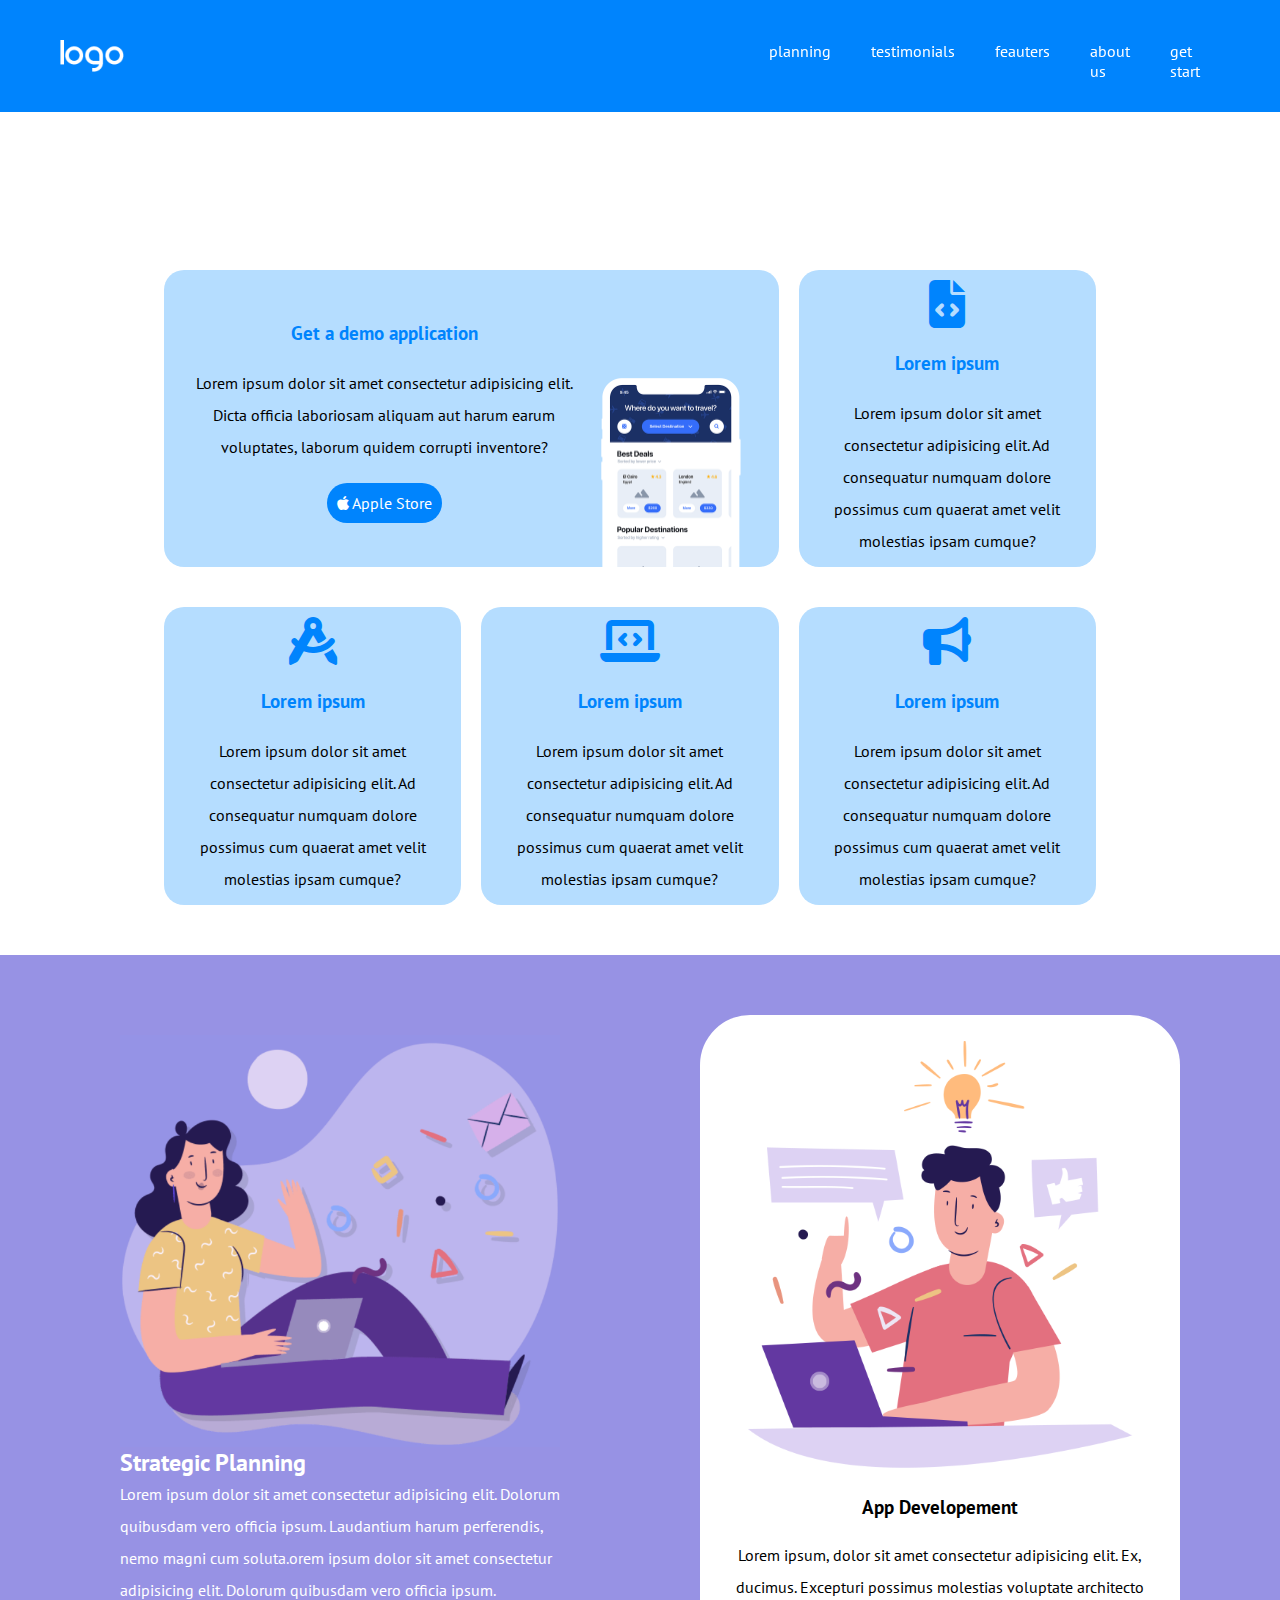
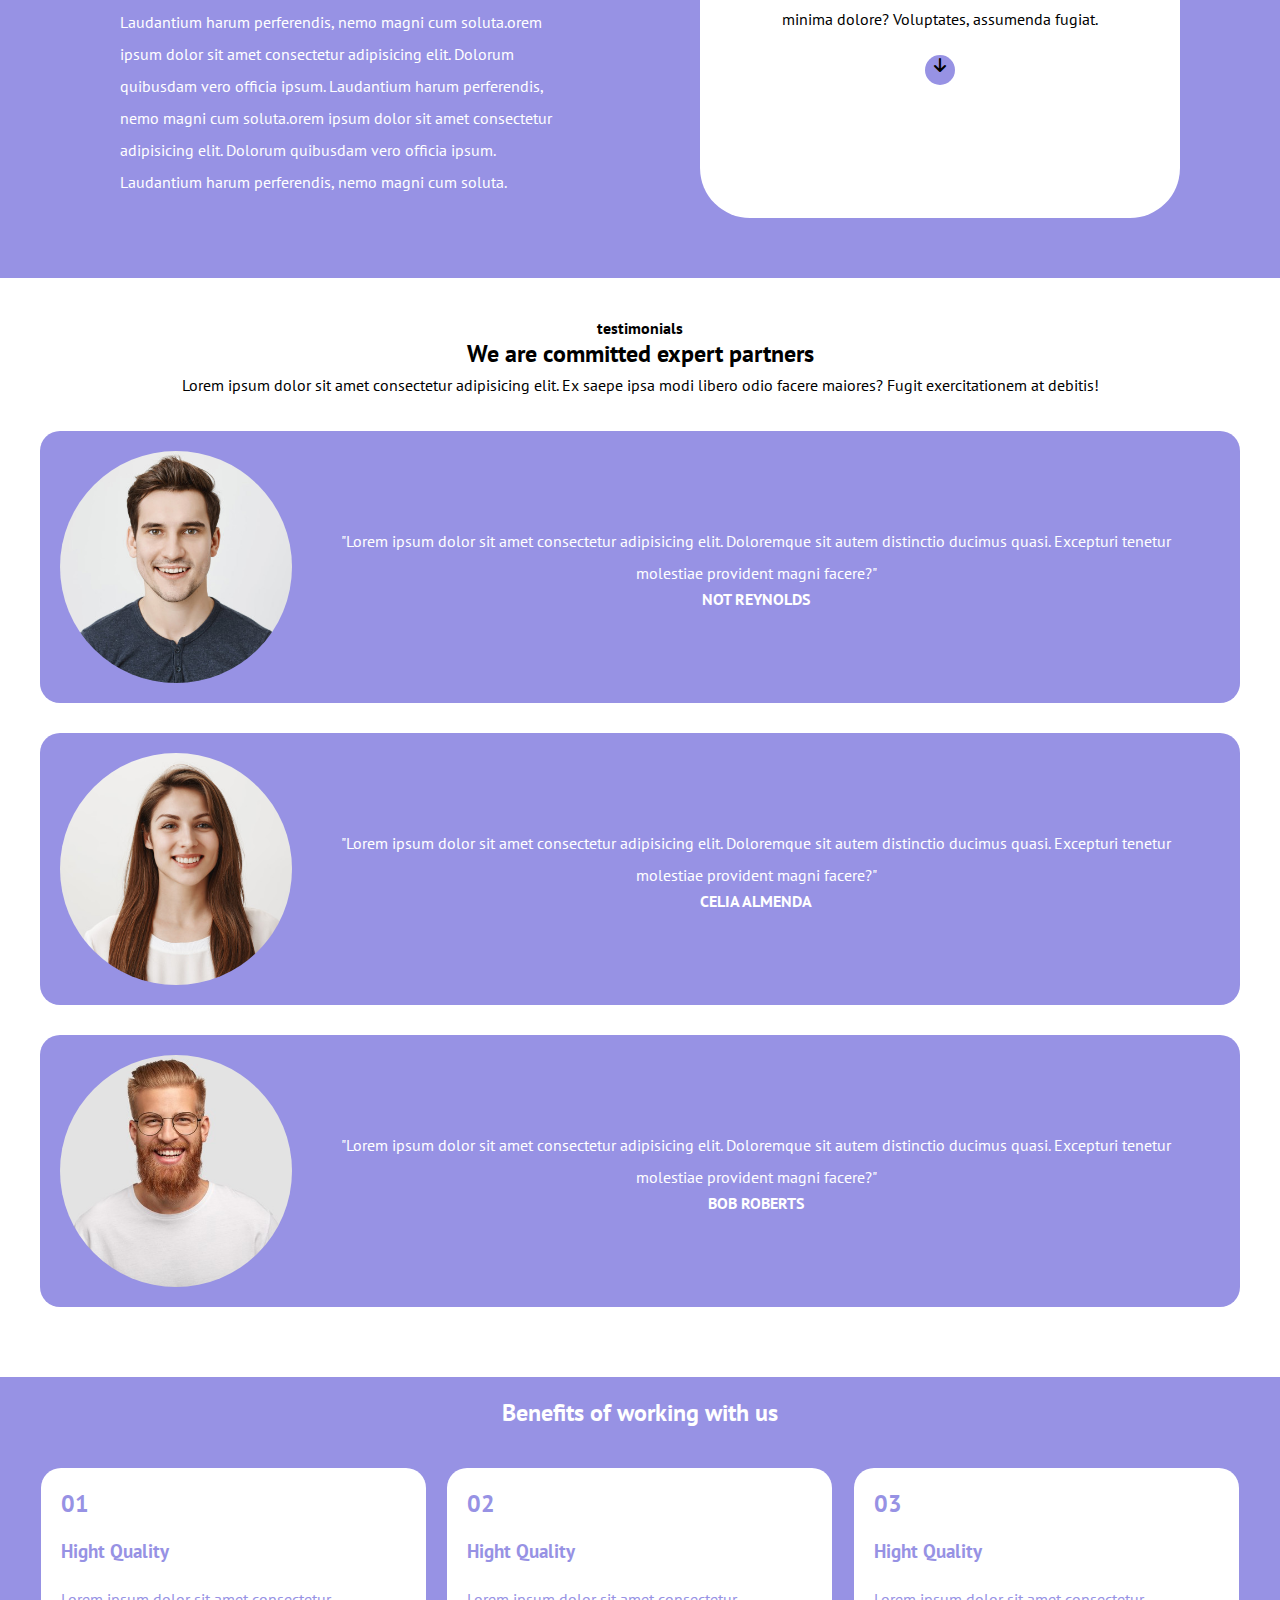
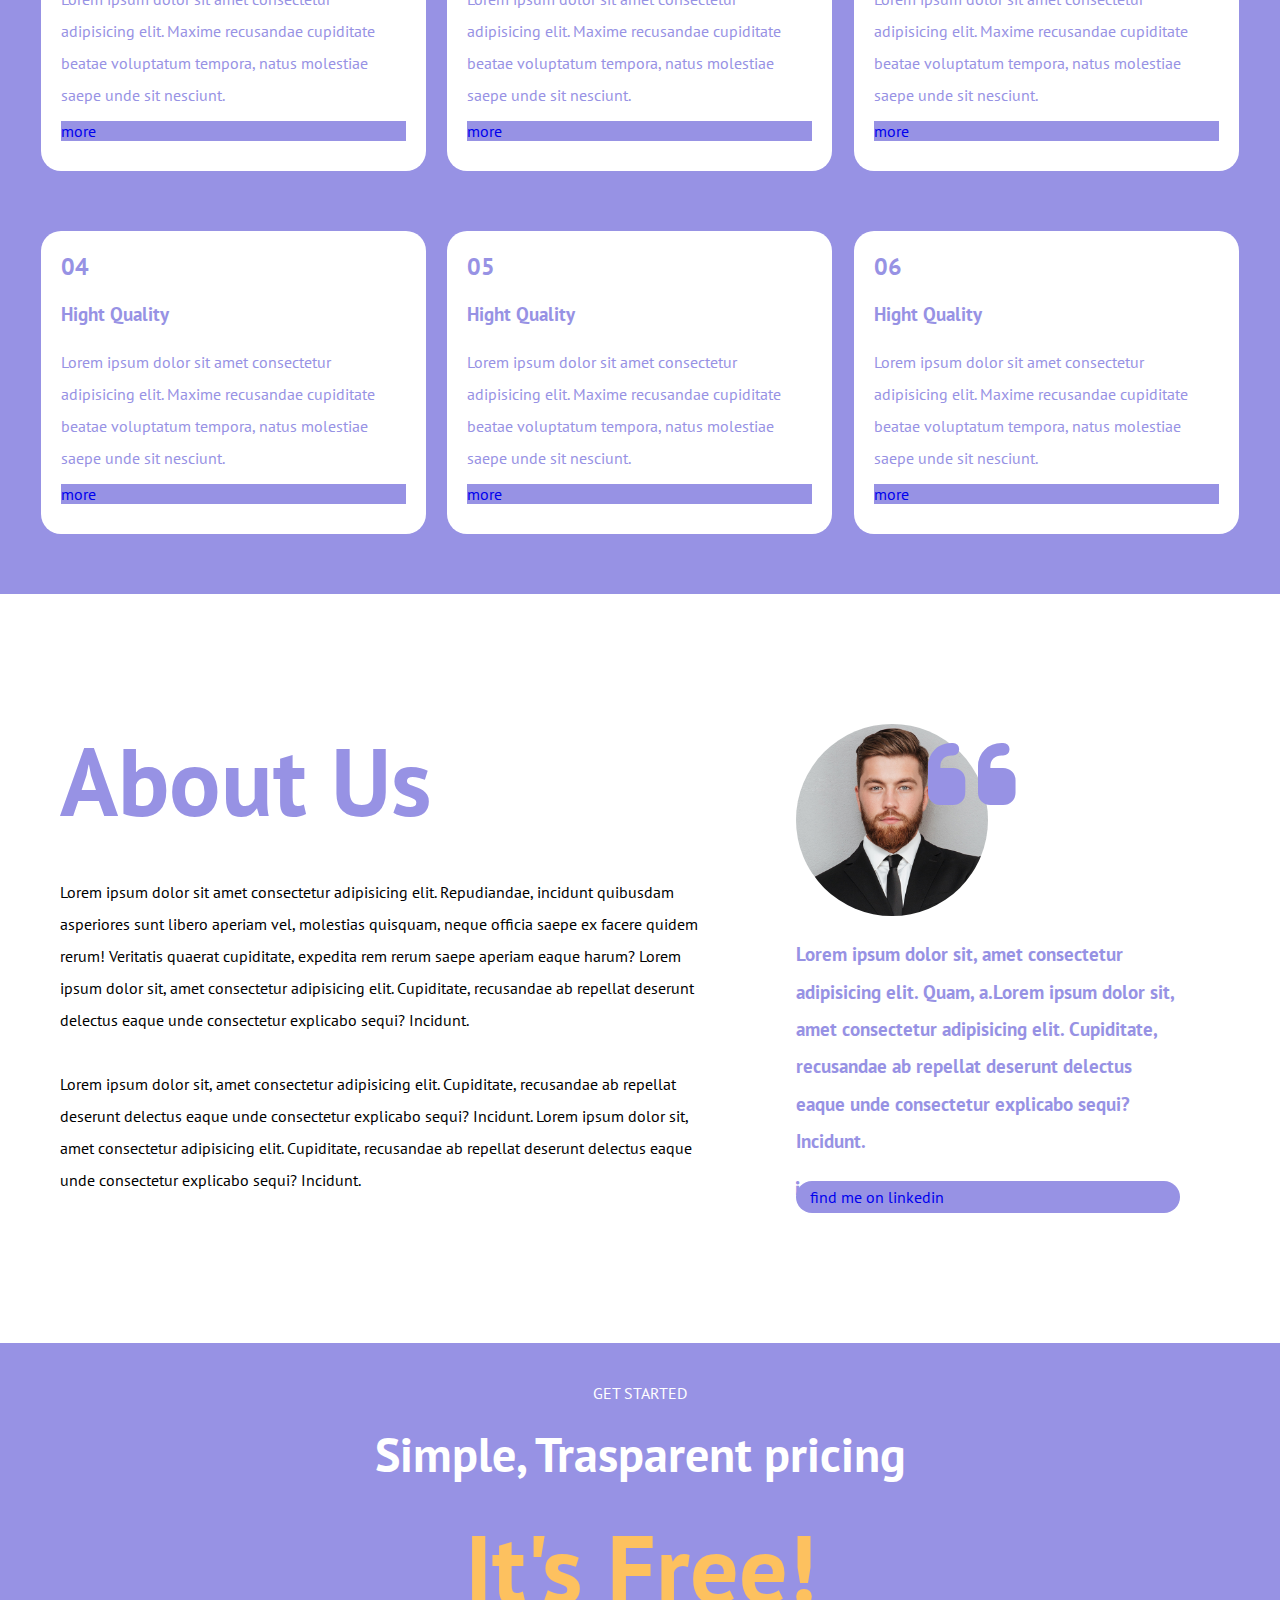
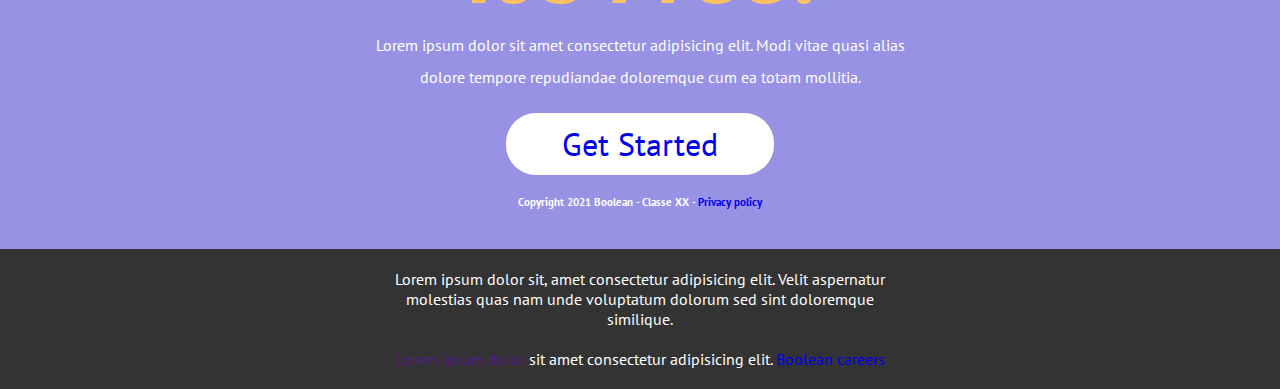
==== index.html @ bbabbac2 "change name index" ====
<!DOCTYPE html>
<html lang="en">

<head>
    <meta charset="UTF-8">
    <meta name="viewport" content="width=device-width, initial-scale=1.0">
    <link rel="preconnect" href="https://fonts.googleapis.com">
    <link rel="preconnect" href="https://fonts.gstatic.com" crossorigin>
    <link href="https://fonts.googleapis.com/css2?family=PT+Sans:ital,wght@0,400;0,700;1,400;1,700&display=swap"
        rel="stylesheet">

    <link rel="stylesheet" href=" https://cdnjs.cloudflare.com/ajax/libs/font-awesome/6.5.1/css/all.min.css">
    <link rel="stylesheet" href="./css/style-d.css">
    <link rel="stylesheet" href="./css/style.css">
    <title>Document</title>
</head>

<body>
    <header>
        <div class="container d-flex j-c-bet align-c-c">
            <div id="logo">
                <img src="./img/logo.png" alt="logo">
            </div>
            <nav>
                <i class="fa-solid fa-bars"></i>
                <ul>
                    <li><a href="#">planning</a></li>
                    <li><a href="#">testimonials</a></li>
                    <li><a href="#">feauters</a></li>
                    <li><a href="#">about us</a></li>
                    <li><a href="#">get start</a></li>
                </ul>
            </nav>
        </div>

    </header>

    <main>
        <section id="info">
            <div class="container">
                <div class="card">
                    <div class="text-content">
                        <h3>Get a demo application</h3>
                        <p>Lorem ipsum dolor sit amet consectetur adipisicing elit. Dicta officia laboriosam aliquam aut
                            harum earum voluptates, laborum quidem corrupti inventore?</p><br>
                        <a class="button-apple" href="#"><i class="fa-brands fa-apple"></i> Apple Store</a>


                    </div>
                    <div class="img-content align-i-end d-flex">
                        <img src="./img/phone.png" alt="phone">
                    </div>
                </div>
                <div class="card">
                    <i class="info-i i-size fa-solid fa-file-code"></i>
                    <h3>Lorem ipsum</h3>
                    <p>Lorem ipsum dolor sit amet consectetur adipisicing elit. Ad consequatur numquam dolore possimus
                        cum quaerat amet velit molestias ipsam cumque?</p>
                </div>
                <div class="card">
                    <i class="info-i i-size fa-solid fa-compass-drafting"></i>
                    <h3>Lorem ipsum</h3>
                    <p>Lorem ipsum dolor sit amet consectetur adipisicing elit. Ad consequatur numquam dolore possimus
                        cum quaerat amet velit molestias ipsam cumque?</p>
                </div>
                <div class="card">
                    <i class="info-i i-size fa-solid fa-laptop-code"></i>
                    <h3>Lorem ipsum</h3>
                    <p>Lorem ipsum dolor sit amet consectetur adipisicing elit. Ad consequatur numquam dolore possimus
                        cum quaerat amet velit molestias ipsam cumque?</p>
                </div>
                <div class="card">
                    <i class="info-i i-size fa-solid fa-bullhorn"></i>
                    <h3>Lorem ipsum</h3>
                    <p>Lorem ipsum dolor sit amet consectetur adipisicing elit. Ad consequatur numquam dolore possimus
                        cum quaerat amet velit molestias ipsam cumque?</p>
                </div>

            </div>
        </section>

        <section id="custom-app" class="color-sec">
            <div class="container">
               
                    <div class="left-custom">
                        <img src="./img/planning1.png" alt="">
                        <h2>Strategic Planning</h2>
                        <p>Lorem ipsum dolor sit amet consectetur adipisicing elit. Dolorum quibusdam vero officia
                            ipsum. Laudantium harum perferendis, nemo magni cum soluta.orem ipsum dolor sit amet consectetur adipisicing elit. Dolorum quibusdam vero officia
                            ipsum. Laudantium harum perferendis, nemo magni cum soluta.orem ipsum dolor sit amet consectetur adipisicing elit. Dolorum quibusdam vero officia
                            ipsum. Laudantium harum perferendis, nemo magni cum soluta.orem ipsum dolor sit amet consectetur adipisicing elit. Dolorum quibusdam vero officia
                            ipsum. Laudantium harum perferendis, nemo magni cum soluta. </p>

                    </div>
                    <div class="right-custom">
                        <img src="./img/planning2.png" alt="">
                        <h3>App Developement</h3>
                        <p>Lorem ipsum, dolor sit amet consectetur adipisicing elit. Ex, ducimus. Excepturi possimus
                            molestias voluptate architecto minima dolore? Voluptates, assumenda fugiat.</p>
                        <div class="button-custom"><i class="fa-solid fa-arrow-down"></i></div>
                    </div>
                
            </div>
        </section>

        <section id="partner">
            <div class="container">
                <div class="testimonials">
                    <h4>testimonials</h4>
                    <h2>We are committed expert partners</h2>
                    <p>Lorem ipsum dolor sit amet consectetur adipisicing elit. Ex saepe ipsa modi libero odio facere
                        maiores? Fugit exercitationem at debitis!</p>
                </div>
                <div class="card-testimonials color-sec">
                    <div class="img-testimonials"><img src="./img/testimonial1.jpg" alt="">
                    </div>
                    <div class="text-testimonials">
                        <p>"Lorem ipsum dolor sit amet consectetur adipisicing elit. Doloremque sit autem distinctio
                            ducimus quasi. Excepturi tenetur molestiae provident magni facere?"</p>
                        <h4>NOT REYNOLDS</h4>
                    </div>
                </div>
                <div class="card-testimonials color-sec">
                    <div class="img-testimonials"><img src="./img/testimonial2.jpg" alt="">
                    </div>
                    <div class="text-testimonials">
                        <p>"Lorem ipsum dolor sit amet consectetur adipisicing elit. Doloremque sit autem distinctio
                            ducimus quasi. Excepturi tenetur molestiae provident magni facere?"</p>
                        <h4>CELIA ALMENDA</h4>
                    </div>
                </div>
                <div class="card-testimonials color-sec">
                    <div class="img-testimonials"><img src="./img/testimonial3.jpg" alt="">
                    </div>
                    <div class="text-testimonials">
                        <p>"Lorem ipsum dolor sit amet consectetur adipisicing elit. Doloremque sit autem distinctio
                            ducimus quasi. Excepturi tenetur molestiae provident magni facere?"</p>
                        <h4>BOB ROBERTS</h4>
                    </div>
                </div>

            </div>
        </section>

        <section id="work-with-us" class="color-sec">
            <h2>Benefits of working with us</h2>
            <div class="container">
                <div class="card-wwu">
                    <h2>01</h2>
                    <h3>Hight Quality</h3>
                    <p>Lorem ipsum dolor sit amet consectetur adipisicing elit. Maxime recusandae cupiditate beatae
                        voluptatum tempora, natus molestiae saepe unde sit nesciunt.</p>
                    <div class="button-wwu"><a href="#">more</a>
                    </div>
                </div>
                <div class="card-wwu">
                    <h2>02</h2>
                    <h3>Hight Quality</h3>
                    <p>Lorem ipsum dolor sit amet consectetur adipisicing elit. Maxime recusandae cupiditate beatae
                        voluptatum tempora, natus molestiae saepe unde sit nesciunt.</p>
                    <div class="button-wwu"><a href="#">more</a>
                    </div>
                </div>
                <div class="card-wwu">
                    <h2>03</h2>
                    <h3>Hight Quality</h3>
                    <p>Lorem ipsum dolor sit amet consectetur adipisicing elit. Maxime recusandae cupiditate beatae
                        voluptatum tempora, natus molestiae saepe unde sit nesciunt.</p>
                    <div class="button-wwu"><a href="#">more</a>
                    </div>
                </div>
                <div class="card-wwu">
                    <h2>04</h2>
                    <h3>Hight Quality</h3>
                    <p>Lorem ipsum dolor sit amet consectetur adipisicing elit. Maxime recusandae cupiditate beatae
                        voluptatum tempora, natus molestiae saepe unde sit nesciunt.</p>
                    <div class="button-wwu"><a href="#">more</a>
                    </div>
                </div>
                <div class="card-wwu">
                    <h2>05</h2>
                    <h3>Hight Quality</h3>
                    <p>Lorem ipsum dolor sit amet consectetur adipisicing elit. Maxime recusandae cupiditate beatae
                        voluptatum tempora, natus molestiae saepe unde sit nesciunt.</p>
                    <div class="button-wwu"><a href="#">more</a>
                    </div>
                </div>
                <div class="card-wwu">
                    <h2>06</h2>
                    <h3>Hight Quality</h3>
                    <p>Lorem ipsum dolor sit amet consectetur adipisicing elit. Maxime recusandae cupiditate beatae
                        voluptatum tempora, natus molestiae saepe unde sit nesciunt.</p>
                    <div class="button-wwu"><a href="#">more</a>
                    </div>
                </div>
            </div>
        </section>

        <section id="about-us">
            <div class="container">
                <div class="text-about">
                    <h2>About Us</h2>
                    <p>Lorem ipsum dolor sit amet consectetur adipisicing elit. Repudiandae, incidunt quibusdam
                        asperiores sunt libero aperiam vel, molestias quisquam, neque officia saepe ex facere quidem
                        rerum! Veritatis quaerat cupiditate, expedita rem rerum saepe aperiam eaque harum?
                        Lorem ipsum dolor sit, amet consectetur adipisicing elit. Cupiditate, recusandae ab repellat
                        deserunt delectus eaque unde consectetur explicabo sequi? Incidunt.</p><br>
                    <p>Lorem ipsum dolor sit, amet consectetur adipisicing elit. Cupiditate, recusandae ab repellat
                        deserunt delectus eaque unde consectetur explicabo sequi? Incidunt. Lorem ipsum dolor sit, amet
                        consectetur adipisicing elit. Cupiditate, recusandae ab repellat
                        deserunt delectus eaque unde consectetur explicabo sequi? Incidunt.</p>
                </div>
                <div class="img-col">
                    <div class="card-inside-about p-relative">
                        <div class="img-about">
                            <img src="./img/about.jpg" alt="">
                        </div>
                        <div class="text-us"><i class="icon fa-solid fa-quote-left"></i></div>
                        <h3>Lorem ipsum dolor sit, amet consectetur adipisicing elit. Quam, a.Lorem ipsum dolor sit,
                            amet consectetur adipisicing elit. Cupiditate, recusandae ab repellat
                            deserunt delectus eaque unde consectetur explicabo sequi? Incidunt. </h3>
                        <div class="button-about"><a href="#"><i class="fa-brands fa-linkedin-in"></i>find me on
                                linkedin</a></div>
                    </div>


                </div>

            </div>
        </section>

        <section id="get-started" class="color-sec">
            <div class="container">
                <h4>GET STARTED</h4>
                <h3>Simple, Trasparent pricing</h3>
                <h2>It's Free!</h2>
                <p>Lorem ipsum dolor sit amet consectetur adipisicing elit. Modi vitae quasi alias dolore tempore
                    repudiandae doloremque cum ea totam mollitia.</p>
                <div class="button-get"><a href="#">Get Started</a></div>
                <h6>Copyright 2021 Boolean - Classe XX - <a href="#">Privacy policy</a></h6>
            </div>
        </section>
    </main>
    <footer>
        <div class="container">
            <div>Lorem ipsum dolor sit, amet consectetur adipisicing elit. Velit aspernatur molestias quas nam unde voluptatum dolorum sed sint doloremque similique.
            </div><br>
            <div><a href="">Lorem ipsum dolor</a> sit amet consectetur adipisicing elit. <a href="#">Boolean careers</a></div>
        </div>
    </footer>
</body>

</html>
---- css/style-d.css ----
* {
    padding: 0;
    margin: 0;
    box-sizing: border-box;
}

html{
    scroll-behavior: smooth;
}


/* utility */

.debug {
    border: 1px solid red;
}
/* flex */

.d-flex {
    display: flex;
}

.f-wrap{
    flex-wrap: wrap;
}

.j-c-bet{
    justify-content: space-between;
}
.j-c-end{
    justify-content: flex-end;
}

.j-c-center {
    justify-content: center;
}

.align-c-c{
    align-content: center;
    align-items: center;
}

.align-c-s{
    align-items: flex-start;
    align-content: flex-start;
}

.align-i-end{
    align-items: flex-end;
}

.p-relative{
    position: relative;
}
---- css/style.css ----
/* ***************** general *********************/


:root {
    --color-header: #0084fd;
    --color-background card: #b5ddff;
    --color-background secion: #9792e4;
    --color-text orange: #fdc15f;
    --color-button white: #ffffff;
    --color-footer: #333333;
}

body {
    font-family: "PT Sans", sans-serif;
}


img {
    width: 100%;
    display: block
}

.color-sec {
    background-color: #9792e4;
}


.container {
    max-width: 576px;
    width: 100%;
    margin: 0 auto;
    padding: 20px;
}



li {
    list-style: none;
}

p {
    line-height: 2;
}

h3 {
    margin: 20px 0px;
}

a {
    text-decoration: none;
}



/* header */
header {
    background-color: var(--color-header);
    color: white;
    position: fixed;
    top: 0;
    left: 0;
    width: 100%;
    padding: 20px 40px;
    display: flex;
    z-index: 3000;


}

header nav ul {
    position: absolute;
    top: 0;
    right: 0;
    background-color: var(--color-header);
    display: none;
    flex-direction: column;
    border: 1px solid white;
    width: 100px;
    height: 200px;

}

header nav {
    position: relative;
    display: flex;

}

header nav:hover ul {
    display: flex;
}

header a {
    color: white;
}

section {
    padding: 20px;
    scroll-margin-top: 75px;
}


#logo img {
    width: 80%;
}



/* main */

main {
    padding-top: 70px;
}

#info {
    margin-top: 150px;
}


#info .card {
    background-color: #b5ddff;
    margin: 10px 0;
    border-radius: 20px;
    padding: 10px 20px;
    line-height: 1.7em;
    text-align: center;
}

#info .card:first-child {
    padding-bottom: 0px;

}

#info h3 {
    color: var(--color-header);
}

.info-i {

    color: var(--color-header);

}

.img-content {
    width: 80%;
    margin: 0px auto;

}

.text-content {
    margin: 20px auto;
}

.button-apple {
    background-color: var(--color-header);
    color: white;
    border-radius: 30px;
    padding: 10px;
    margin: 40px auto;
}

/* custom-app */
.left-custom {
    text-align: center;
    padding: 20px;
    margin: 20px auto;
    color: white;
    text-align: left;

}

.right-custom {
    text-align: center;
    background-color: white;
    border-radius: 50px;
    padding: 20px;
    margin: 20px auto;


}

.button-custom {
    background-color: #9792e4;
    width: 30px;
    aspect-ratio: 1 / 1;
    border-radius: 50%;
    vertical-align: center;
    margin: 20px auto;

}




/* partner */
#partner img {
    width: 100%;
    height: 100%;
    object-fit: cover;
}

.testimonials {
    text-align: center;

}

.text-testimonials {
    color: white;
    padding: 30px;
}

.card-testimonials {
    margin: 30px auto;
    object-fit: fill;
    text-align: center;
    border-radius: 20px;
    padding: 20px;
    align-items: center;
}

.img-testimonials {
    width: 50%;
    aspect-ratio: 1 / 1;
    border-radius: 50%;
    overflow: hidden;
    margin: auto;


}

/* work-with-us */


#work-with-us>h2 {
    color: white;
    text-align: center;
}

.button-wwu {
    background-color: #9792e4;
    margin: 10px auto;

}

.card-wwu {
    background-color: white;
    color: #9792e4;
    border-radius: 20px;
    padding: 20px;
    margin: 20px auto;
}


/* about us */
#about-us img {
    width: 100%;
    height: 100%;
    object-fit: cover;
}

#about-us i {
    color: #9792e4;
}

#about-us h2 {
    color: #9792e4;
    font-size: 4em;
}

#about-us h3 {
    color: #9792e4;
}

.img-about {
    width: 50%;
    aspect-ratio: 1 / 1;
    border-radius: 50%;
    overflow: hidden;


}

.card-inside-about {
    margin: 20px;
}

.text-us {
    width: 50%;
    font-size: 100px;
    position: absolute;
    top: 0;
    right: 60px;
    z-index: 1000;
}

.button-about {
    background-color: #9792e4;
    border-radius: 20px;

}


/* get started */

#get-started {
    text-align: center;
    color: white;
}

#get-started h2 {
    color: #fdc15f;
    font-size: 6em;
}

#get-started h3 {
    font-size: 3em;

}

#get-started h4 {
    font-weight: 100;
}

.button-get {
    background-color: white;
    padding: 10px;
    border-radius: 30px;
    margin: 20px auto;
    font-size: 2em;
    width: 50%;
}

/* footer */

footer {
    background-color: var(--color-footer);
    text-align: center;
    color: white;
}





/* ************* utility ******************** */
.icon-color {
    color: var(--color-header);
}

.border-card {
    border-radius: 20px;

}

.text-center {
    text-align: center;
}

.i-size {
    font-size: 3em;
}





/**************media query****************** */

@media screen and (min-width:992px) {

    header div.container {
        max-width: 100%;
    }

    #info .card:first-child {
        width: calc(100% / 3 * 2 - 20px);
        display: flex;
    }

    #info .card {
        width: calc(100% / 3 - 20px);
    }

    #info .container {
        gap: 20px;
        max-width: 992px;
        display: flex;
        flex-wrap: wrap;

    }

    .text.content {
        width: 20%;
    }

    /* testimonial */

    #partner .container {
        max-width: 100%
    }

    .card-testimonials {
        display: flex;
    }

    .img-testimonials {
        width: 20%;
    }

    .text-testimonials {
        width: 80%;
        color: white;
        padding: 30px;
    }



    /* work with us */

    #work-with-us .container {
        gap: 20px;
        display: flex;
        flex-wrap: wrap;
        max-width: 100%;

    }

    .card-wwu {
        width: calc(100% / 2 - 20px);
    }

    /* about us */


    #about-us .container {
        max-width: 100%;
        display: flex;
        margin: 30px auto;
        line-height: 2;


    }

    .text-about {
        width: 60%;
        padding: 20px;
    }

    .img-col {
        width: 40%;
        margin: 20px;
        padding: 20px;
    }

    #about-us i {
        vertical-align: top;


    }

    #about-us h2 {
        font-size: 6em;
    }

    /* get started */

}

@media screen and (min-width:1200px) {

    header .container {
        max-width: 100%;;
    }

    header nav {
        display: flex;
    }

    header nav ul {
       display: flex;
        flex-direction: row;
        justify-content: flex-end;
        top: -35px;
        border: none;
        background-color: transparent;

    }

    header nav li {
       margin: 20px;
    }


    i.fa-bars  {
       display: none;
    }




/* custom */

    #custom-app .container{
        display: flex;
        flex-wrap: wrap;
        max-width: 100%;
    }

    .left-custom{
        width: 40%;
    }

    .right-custom{
        width: 40%;
        
    }

    /* work with us */

    #work-with-us .container{
        max-width: 100%;


    }

    .card-wwu{
        width: calc(100% / 3 - 15px);
    }

    


}
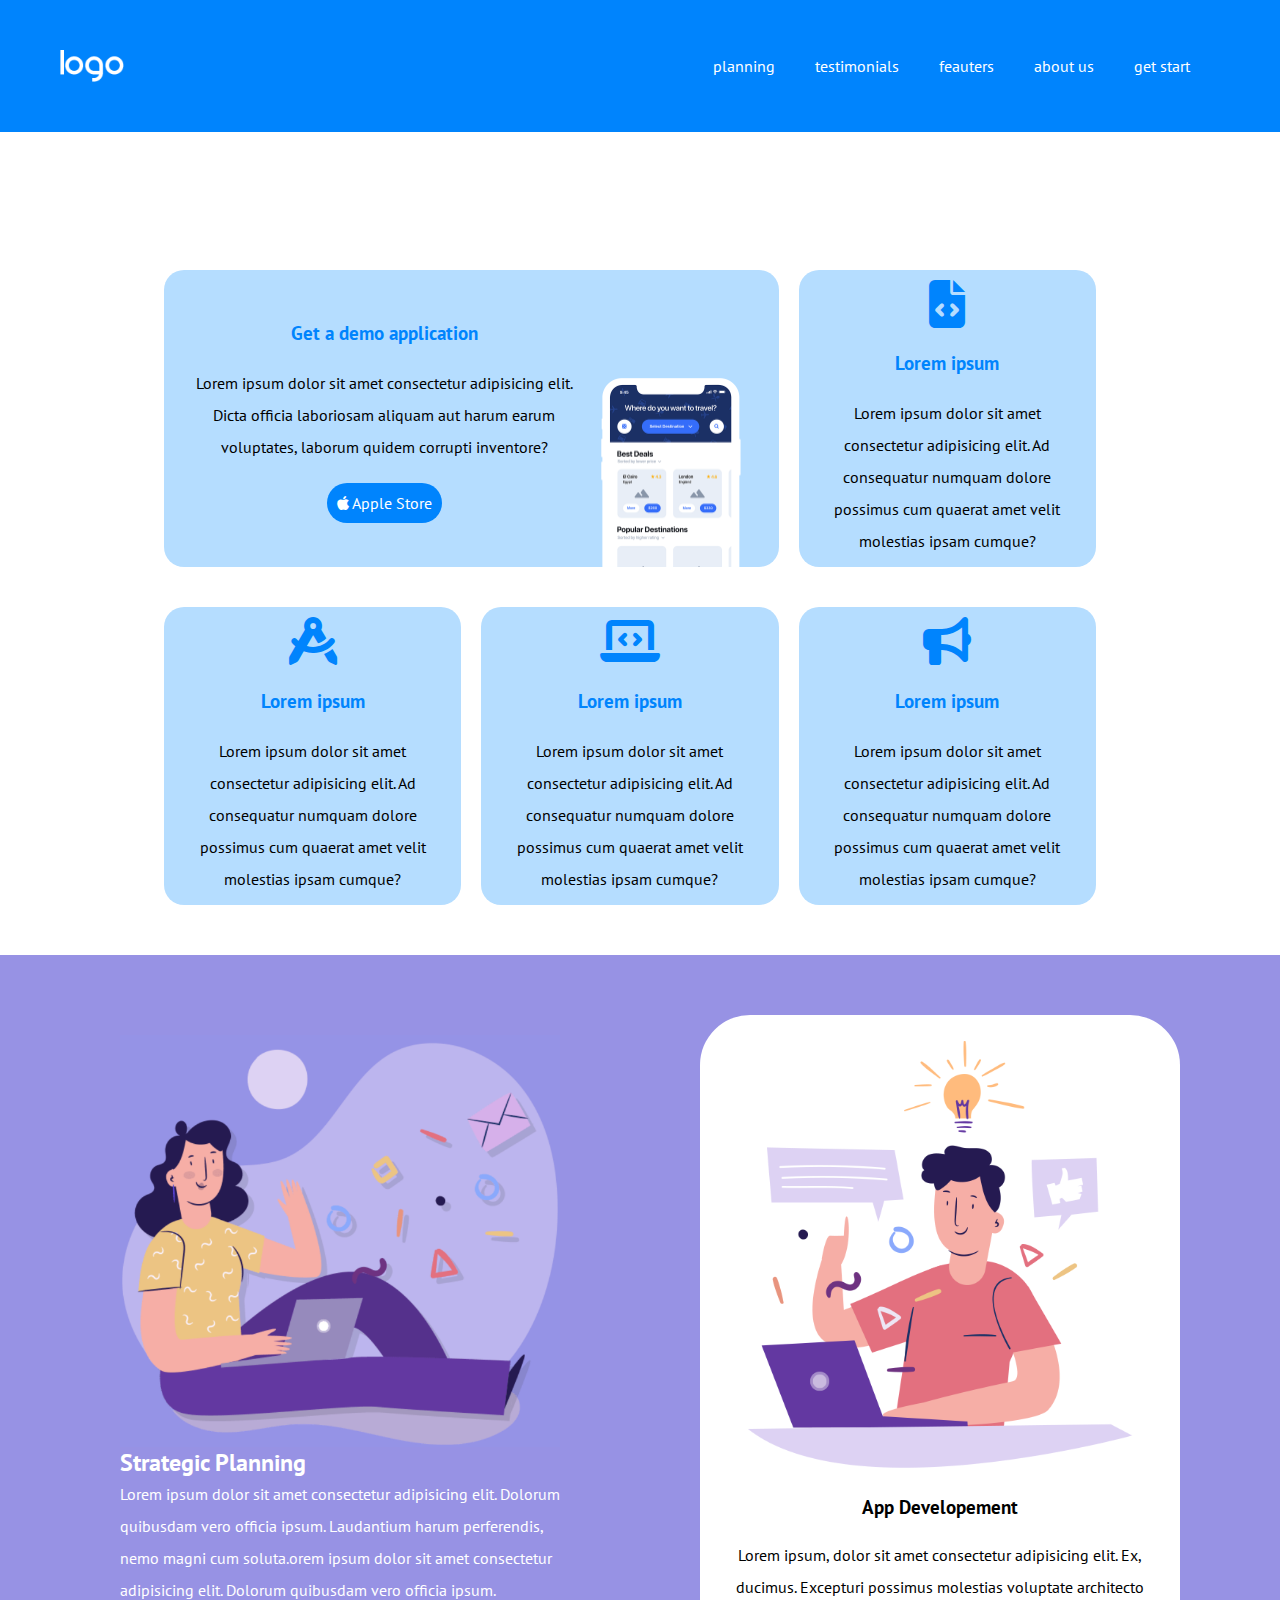
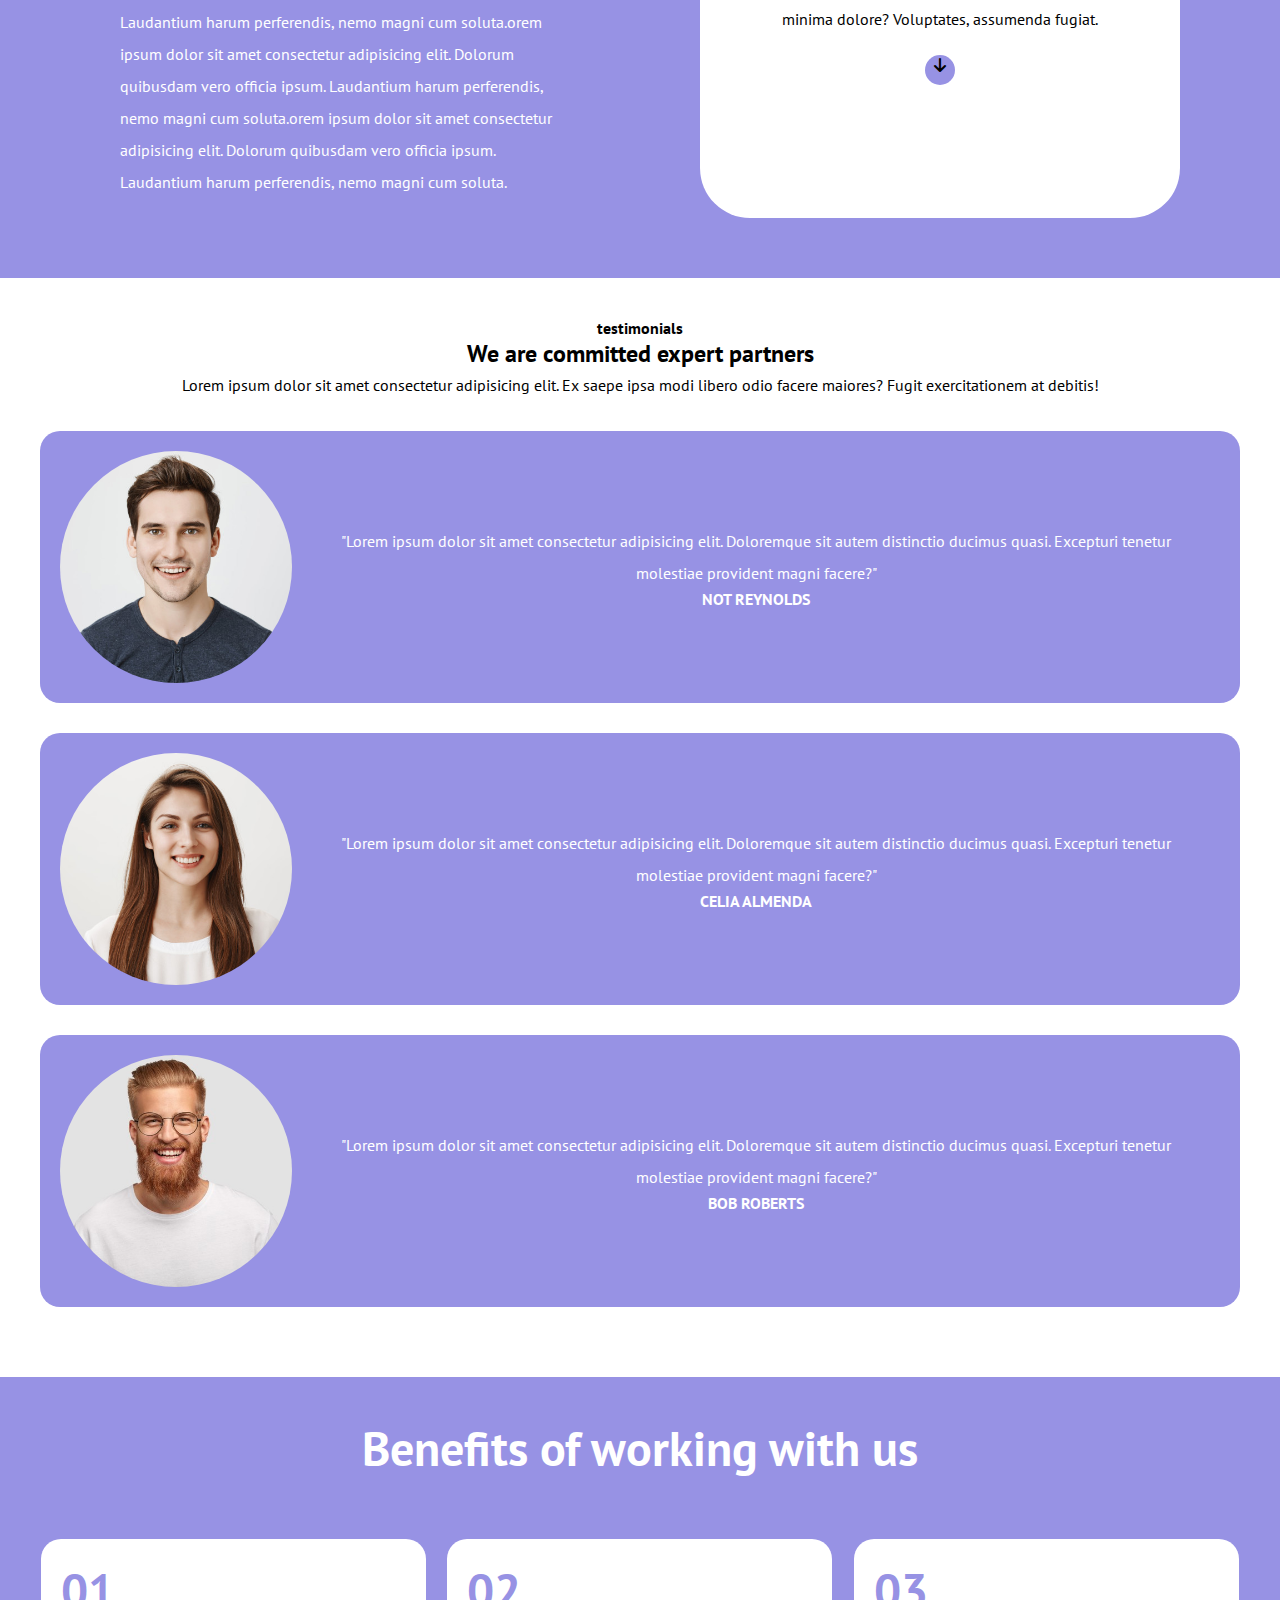
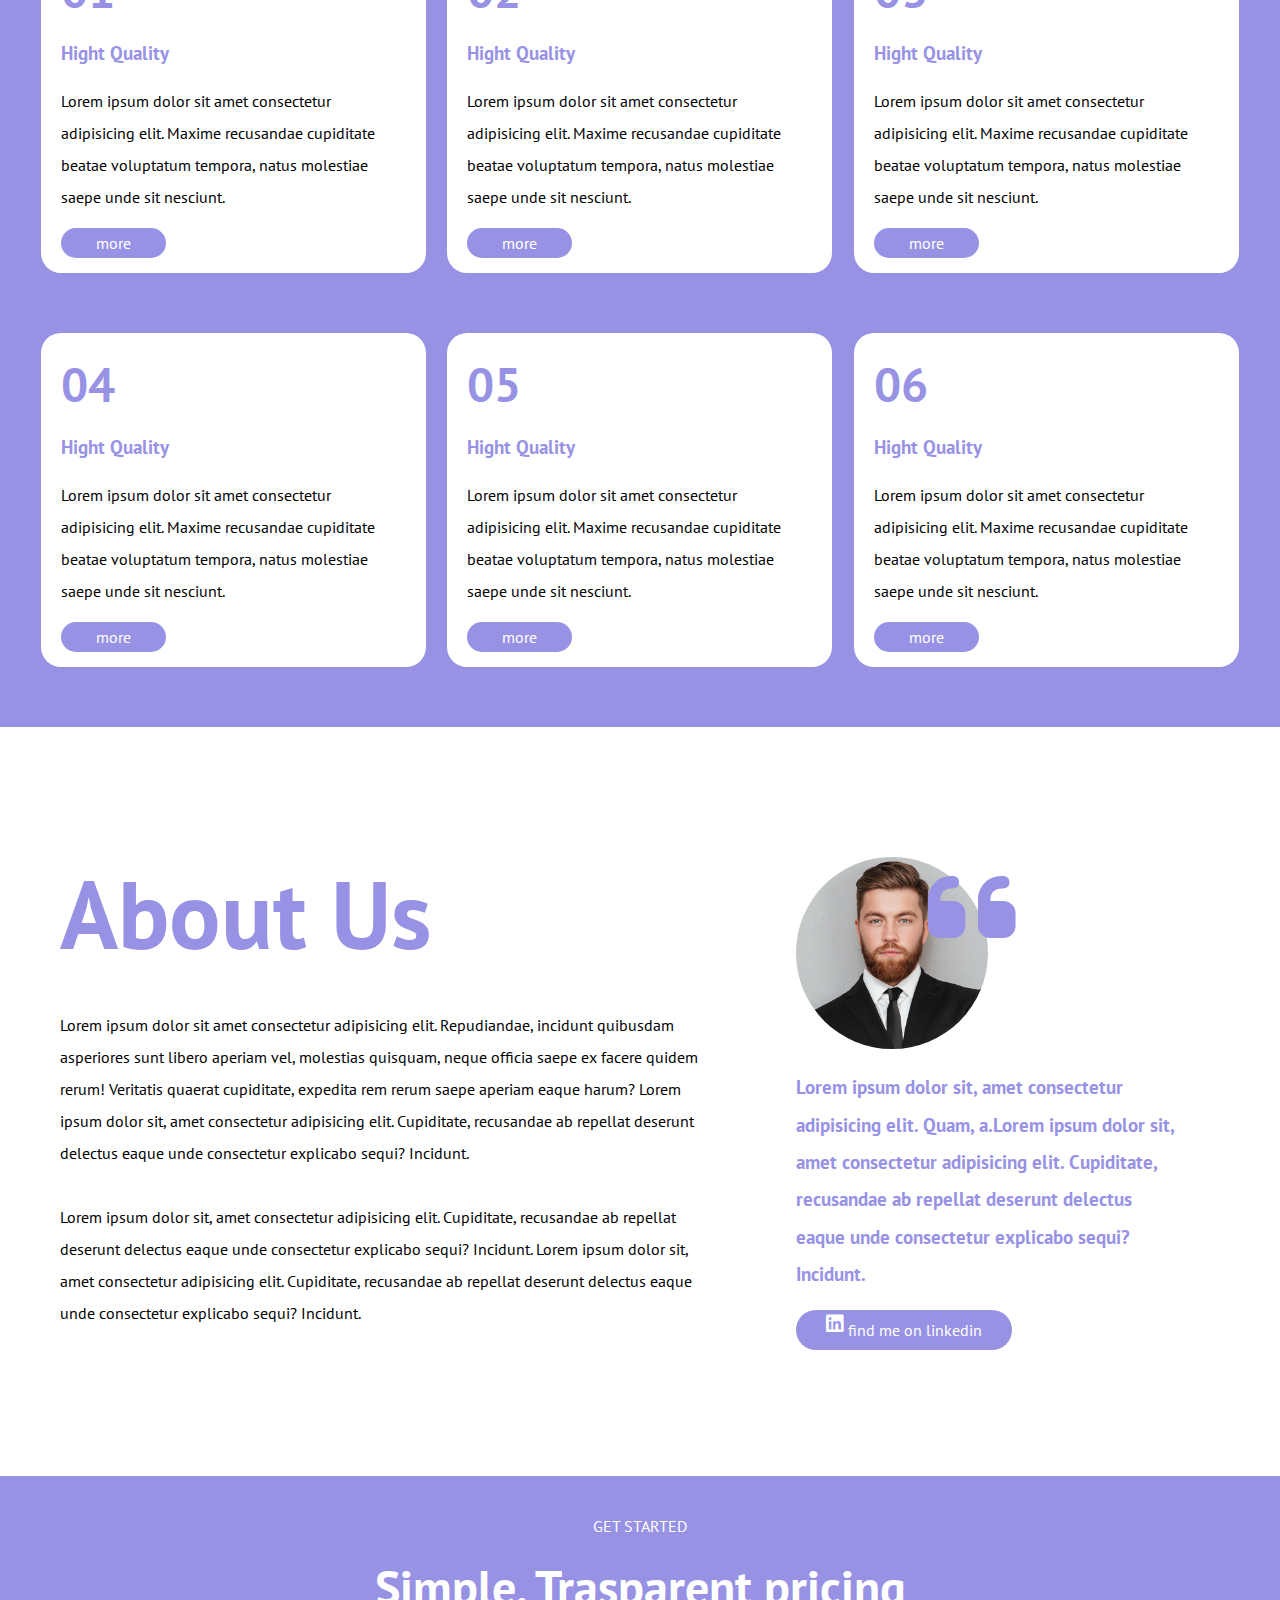
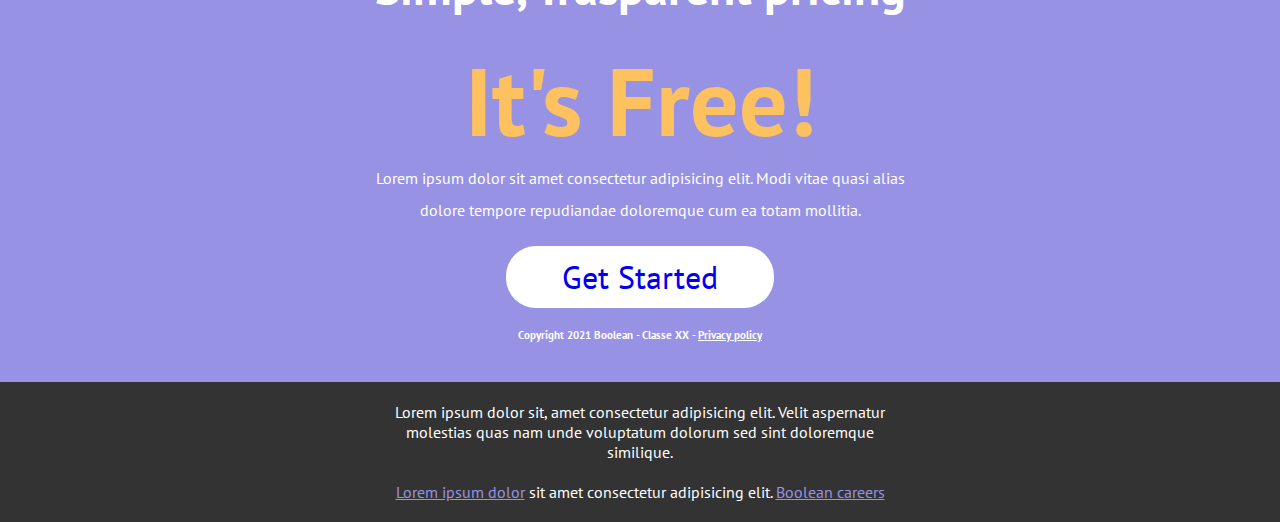
==== commit 806bda11: "maked nav on query 1200px" ====
--- a/index.html
+++ b/index.html
@@ -16,6 +16,7 @@
 </head>
 
 <body>
+    <!-- header -->
     <header>
         <div class="container d-flex j-c-bet align-c-c">
             <div id="logo">
@@ -34,7 +35,7 @@
         </div>
 
     </header>
-
+    <!-- main -->
     <main>
         <section id="info">
             <div class="container">
@@ -81,25 +82,28 @@
 
         <section id="custom-app" class="color-sec">
             <div class="container">
-               
-                    <div class="left-custom">
-                        <img src="./img/planning1.png" alt="">
-                        <h2>Strategic Planning</h2>
-                        <p>Lorem ipsum dolor sit amet consectetur adipisicing elit. Dolorum quibusdam vero officia
-                            ipsum. Laudantium harum perferendis, nemo magni cum soluta.orem ipsum dolor sit amet consectetur adipisicing elit. Dolorum quibusdam vero officia
-                            ipsum. Laudantium harum perferendis, nemo magni cum soluta.orem ipsum dolor sit amet consectetur adipisicing elit. Dolorum quibusdam vero officia
-                            ipsum. Laudantium harum perferendis, nemo magni cum soluta.orem ipsum dolor sit amet consectetur adipisicing elit. Dolorum quibusdam vero officia
-                            ipsum. Laudantium harum perferendis, nemo magni cum soluta. </p>
-
-                    </div>
-                    <div class="right-custom">
-                        <img src="./img/planning2.png" alt="">
-                        <h3>App Developement</h3>
-                        <p>Lorem ipsum, dolor sit amet consectetur adipisicing elit. Ex, ducimus. Excepturi possimus
-                            molestias voluptate architecto minima dolore? Voluptates, assumenda fugiat.</p>
-                        <div class="button-custom"><i class="fa-solid fa-arrow-down"></i></div>
-                    </div>
-                
+
+                <div class="left-custom">
+                    <img src="./img/planning1.png" alt="">
+                    <h2>Strategic Planning</h2>
+                    <p>Lorem ipsum dolor sit amet consectetur adipisicing elit. Dolorum quibusdam vero officia
+                        ipsum. Laudantium harum perferendis, nemo magni cum soluta.orem ipsum dolor sit amet consectetur
+                        adipisicing elit. Dolorum quibusdam vero officia
+                        ipsum. Laudantium harum perferendis, nemo magni cum soluta.orem ipsum dolor sit amet consectetur
+                        adipisicing elit. Dolorum quibusdam vero officia
+                        ipsum. Laudantium harum perferendis, nemo magni cum soluta.orem ipsum dolor sit amet consectetur
+                        adipisicing elit. Dolorum quibusdam vero officia
+                        ipsum. Laudantium harum perferendis, nemo magni cum soluta. </p>
+
+                </div>
+                <div class="right-custom">
+                    <img src="./img/planning2.png" alt="">
+                    <h3>App Developement</h3>
+                    <p>Lorem ipsum, dolor sit amet consectetur adipisicing elit. Ex, ducimus. Excepturi possimus
+                        molestias voluptate architecto minima dolore? Voluptates, assumenda fugiat.</p>
+                    <div class="button-custom"><i class="fa-solid fa-arrow-down"></i></div>
+                </div>
+
             </div>
         </section>
 
@@ -150,8 +154,8 @@
                     <h3>Hight Quality</h3>
                     <p>Lorem ipsum dolor sit amet consectetur adipisicing elit. Maxime recusandae cupiditate beatae
                         voluptatum tempora, natus molestiae saepe unde sit nesciunt.</p>
-                    <div class="button-wwu"><a href="#">more</a>
-                    </div>
+                    <span class="button-wwu"><a href="#">more</a>
+                    </span>
                 </div>
                 <div class="card-wwu">
                     <h2>02</h2>
@@ -219,7 +223,7 @@
                         <h3>Lorem ipsum dolor sit, amet consectetur adipisicing elit. Quam, a.Lorem ipsum dolor sit,
                             amet consectetur adipisicing elit. Cupiditate, recusandae ab repellat
                             deserunt delectus eaque unde consectetur explicabo sequi? Incidunt. </h3>
-                        <div class="button-about"><a href="#"><i class="fa-brands fa-linkedin-in"></i>find me on
+                        <div class="button-about"><a href="#"><i class="fa-brands fa-linkedin"></i> find me on
                                 linkedin</a></div>
                     </div>
 
@@ -241,11 +245,14 @@
             </div>
         </section>
     </main>
+    <!-- footer -->
     <footer>
         <div class="container">
-            <div>Lorem ipsum dolor sit, amet consectetur adipisicing elit. Velit aspernatur molestias quas nam unde voluptatum dolorum sed sint doloremque similique.
+            <div>Lorem ipsum dolor sit, amet consectetur adipisicing elit. Velit aspernatur molestias quas nam unde
+                voluptatum dolorum sed sint doloremque similique.
             </div><br>
-            <div><a href="">Lorem ipsum dolor</a> sit amet consectetur adipisicing elit. <a href="#">Boolean careers</a></div>
+            <div><a href="">Lorem ipsum dolor</a> sit amet consectetur adipisicing elit. <a href="#">Boolean careers</a>
+            </div>
         </div>
     </footer>
 </body>
--- a/css/style.css
+++ b/css/style.css
@@ -71,12 +71,16 @@
     position: absolute;
     top: 0;
     right: 0;
-    background-color: var(--color-header);
+    background-color: #5ea9f0d1;
     display: none;
     flex-direction: column;
-    border: 1px solid white;
-    width: 100px;
-    height: 200px;
+    width: 200px;
+    height: 250px;
+    line-height: 2;
+    border-radius: 30px 5px 30px 5px;
+    padding: 10px;
+    box-shadow: -17px 12px 24px 0px #5ea9f0a1;
+    
 
 }
 
@@ -90,6 +94,9 @@
     display: flex;
 }
 
+header nav a:hover {
+    color: orangered;
+}
 header a {
     color: white;
 }
@@ -234,11 +241,24 @@
 #work-with-us>h2 {
     color: white;
     text-align: center;
-}
-
-.button-wwu {
+    margin: 20px auto;
+}
+#work-with-us h2 {
+    font-size: 3em;
+    
+}
+#work-with-us p {
+    margin: 20px 0px;
+    color: black;
+   
+}
+
+.button-wwu a{
     background-color: #9792e4;
-    margin: 10px auto;
+    color: white;
+    margin: 20px auto;
+    border-radius: 30px;
+    padding: 5px 35px;
 
 }
 
@@ -258,9 +278,6 @@
     object-fit: cover;
 }
 
-#about-us i {
-    color: #9792e4;
-}
 
 #about-us h2 {
     color: #9792e4;
@@ -285,6 +302,7 @@
 }
 
 .text-us {
+    color: #9792e4;
     width: 50%;
     font-size: 100px;
     position: absolute;
@@ -293,12 +311,17 @@
     z-index: 1000;
 }
 
-.button-about {
+.button-about a{
     background-color: #9792e4;
+    color: white;
     border-radius: 20px;
-
-}
-
+    padding: 10px 30px ;
+
+}
+
+.button-about i{
+    font-size: 20px;
+}
 
 /* get started */
 
@@ -319,6 +342,11 @@
 
 #get-started h4 {
     font-weight: 100;
+}
+
+#get-started h6 a{
+    color: white;
+    text-decoration: underline;
 }
 
 .button-get {
@@ -338,6 +366,11 @@
     color: white;
 }
 
+footer a{
+    color: #9792e4;
+    text-decoration: underline;
+}
+
 
 
 
@@ -469,7 +502,8 @@
 @media screen and (min-width:1200px) {
 
     header .container {
-        max-width: 100%;;
+        max-width: 100%;
+        ;
     }
 
     header nav {
@@ -477,57 +511,59 @@
     }
 
     header nav ul {
-       display: flex;
+        position: inherit;
+        width: auto;
+        height: auto;
+        display: flex;
         flex-direction: row;
         justify-content: flex-end;
-        top: -35px;
-        border: none;
+        box-shadow: none;
         background-color: transparent;
 
     }
 
     header nav li {
-       margin: 20px;
-    }
-
-
-    i.fa-bars  {
-       display: none;
-    }
-
-
-
-
-/* custom */
-
-    #custom-app .container{
+        margin: 0px 20px;
+    }
+
+
+    i.fa-bars {
+        display: none;
+    }
+
+
+
+
+    /* custom */
+
+    #custom-app .container {
         display: flex;
         flex-wrap: wrap;
         max-width: 100%;
     }
 
-    .left-custom{
+    .left-custom {
         width: 40%;
     }
 
-    .right-custom{
+    .right-custom {
         width: 40%;
-        
+
     }
 
     /* work with us */
 
-    #work-with-us .container{
+    #work-with-us .container {
         max-width: 100%;
 
 
     }
 
-    .card-wwu{
+    .card-wwu {
         width: calc(100% / 3 - 15px);
     }
 
-    
+
 
 
 }